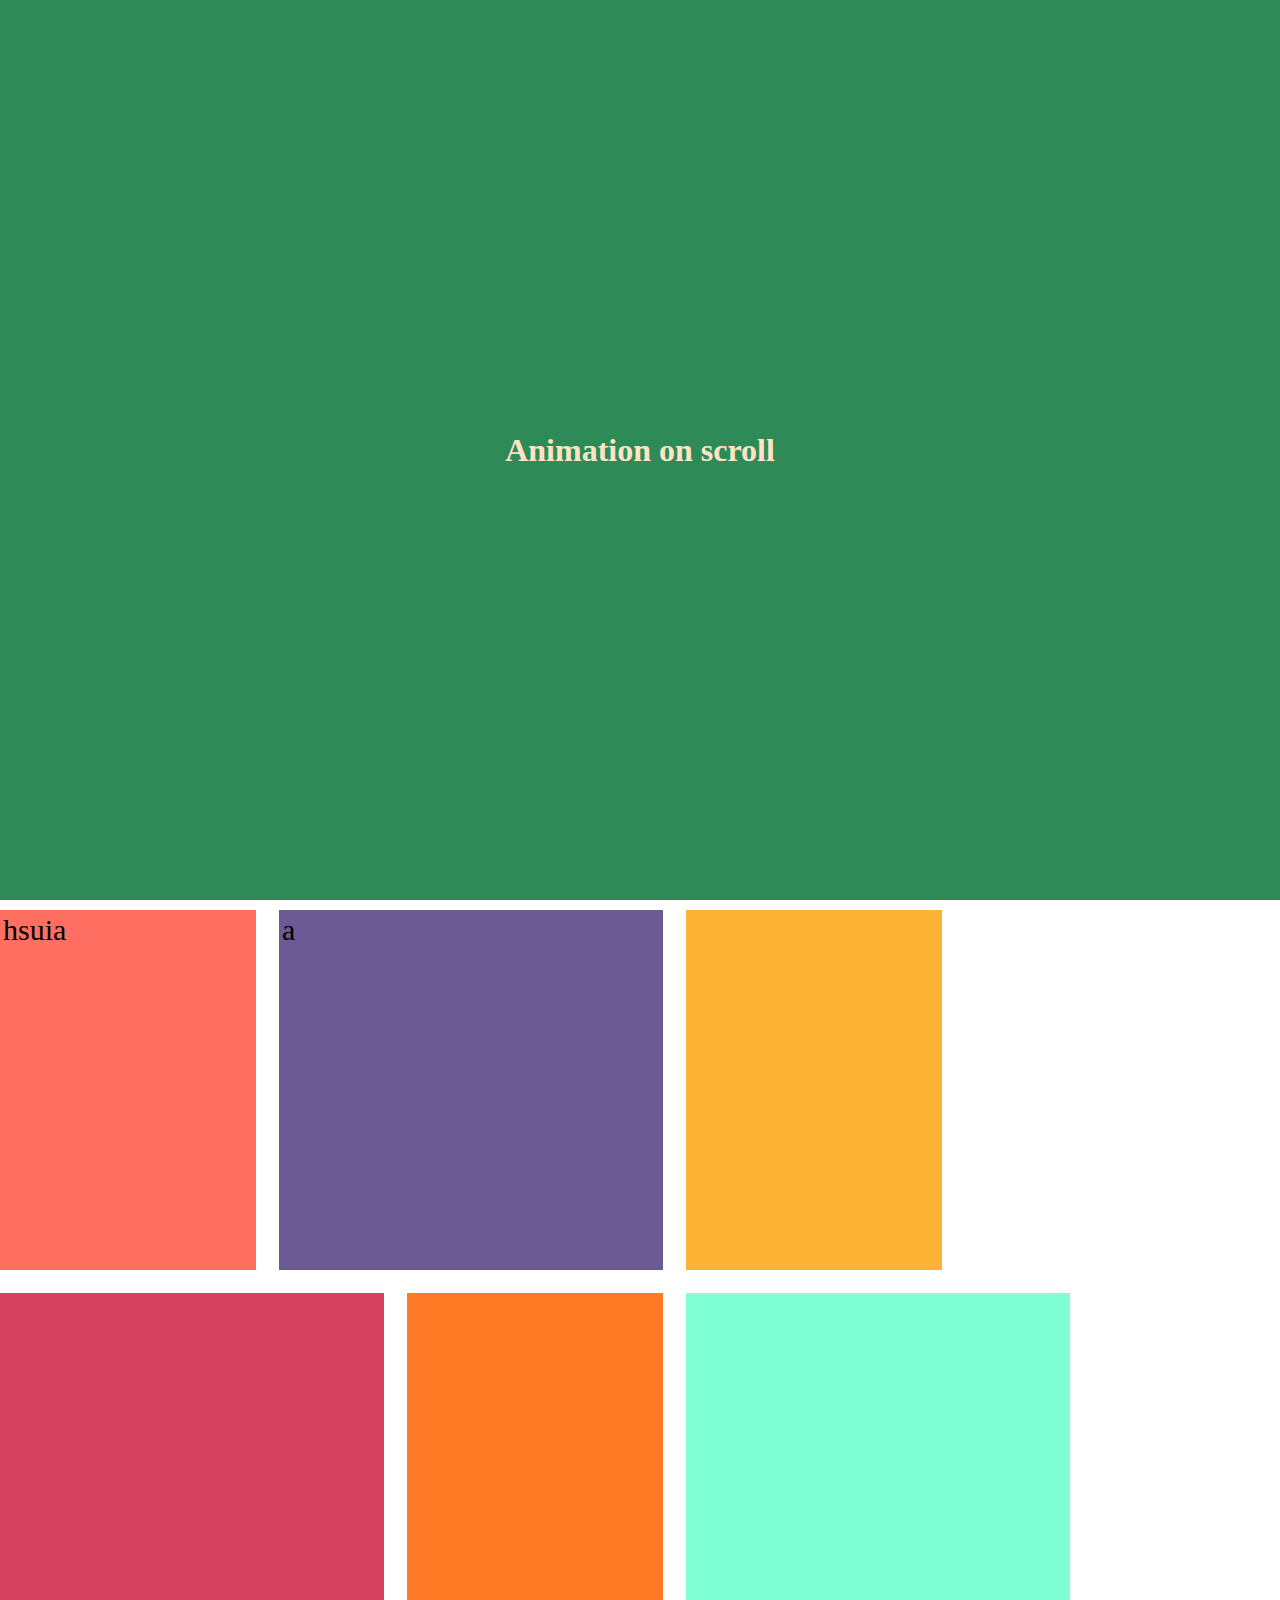
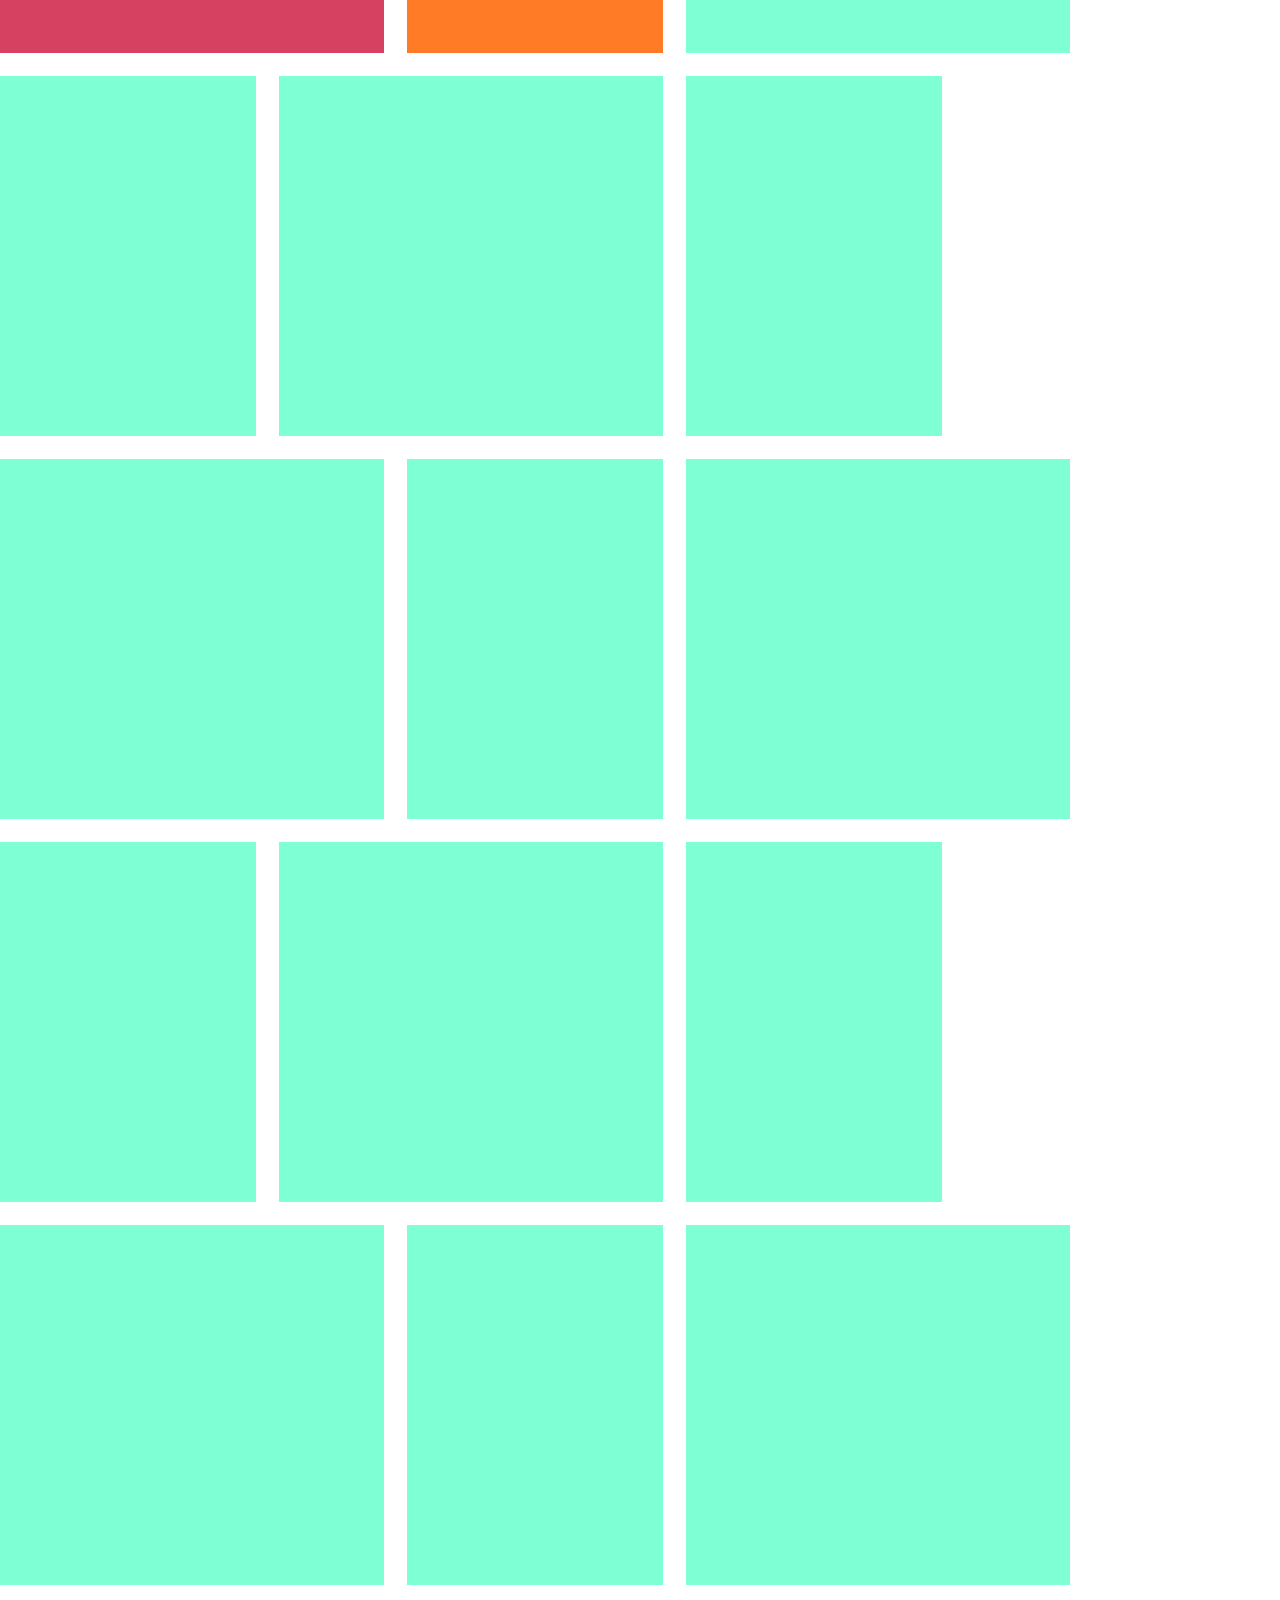
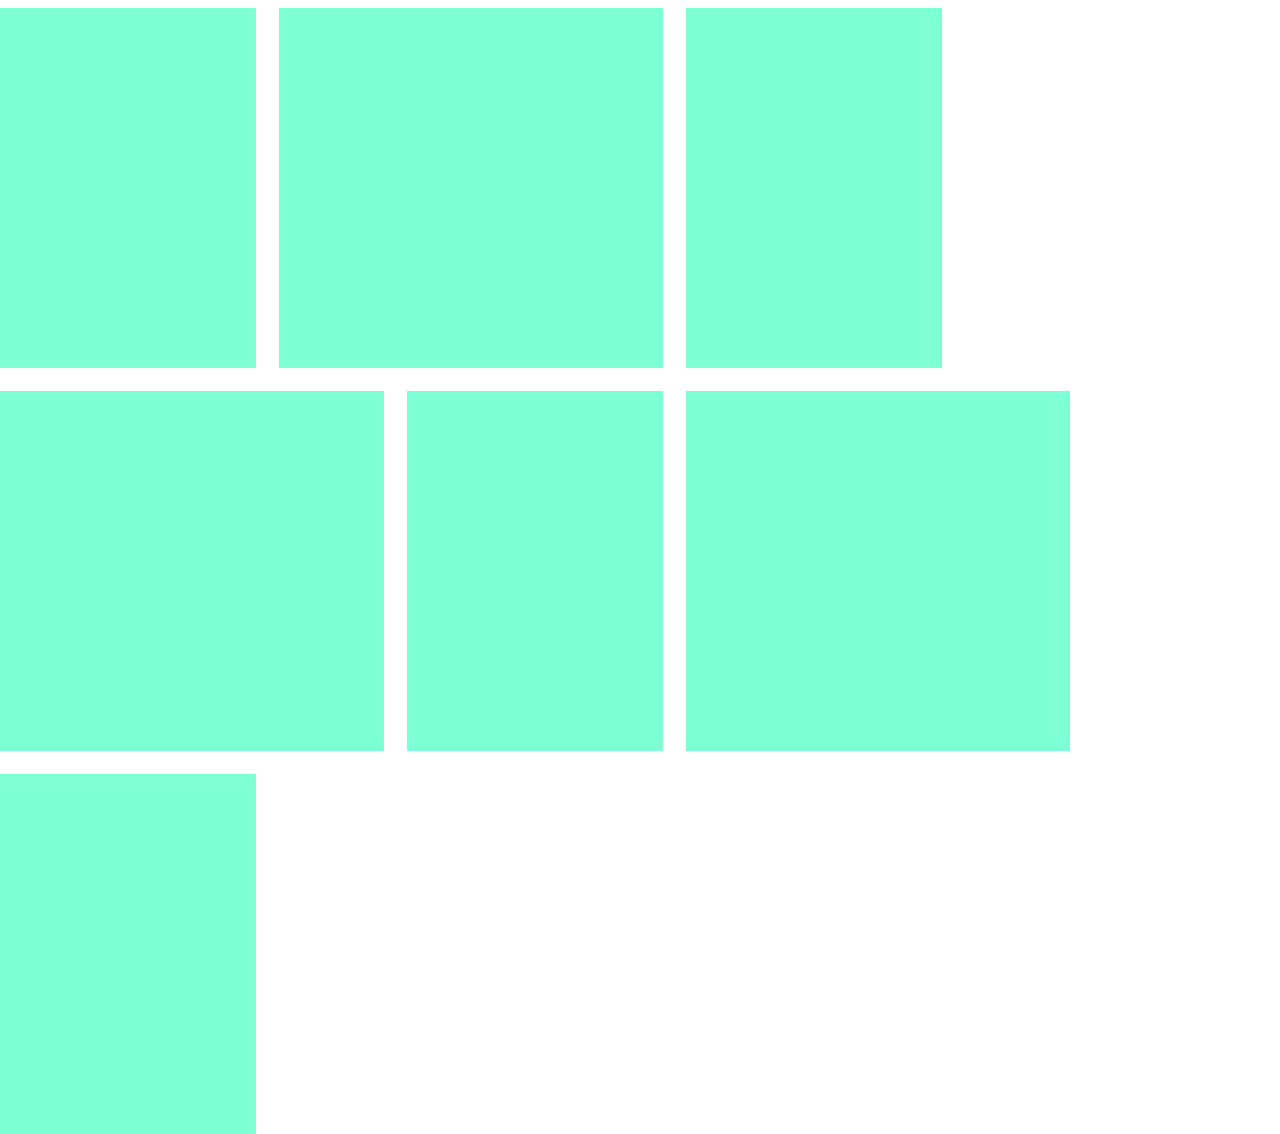
==== Scroll Animation/index.html @ 61cd1a29 "Scroll animation Added" ====
<!DOCTYPE html>
<html lang="en">
<head>
    <meta charset="UTF-8">
    <meta name="viewport" content="width=device-width, initial-scale=1.0">
    <title>Document</title>
    <link rel="stylesheet" href="style.css">
</head>
<body>
    <h1>Animation on scroll</h1>
        <div class="view">
            <div class="block">hsuia</div>
            <div class="block">a</div>
            <div class="block"></div>
            <div class="block"></div>
            <div class="block"></div>
            <div class="block"></div>
            <div class="block"></div>
            <div class="block"></div>
            <div class="block"></div>
            <div class="block"></div>
            <div class="block"></div>
            <div class="block"></div>
            <div class="block"></div>
            <div class="block"></div>
            <div class="block"></div>
            <div class="block"></div>
            <div class="block"></div>
            <div class="block"></div>
            <div class="block"></div>
            <div class="block"></div>
            <div class="block"></div>
            <div class="block"></div>
            <div class="block"></div>
            <div class="block"></div>
            <div class="block"></div>
        </div>
</body>
</html>
---- Scroll Animation/style.css ----
:root {
    --color1: #ff6f61;
    --color2: #6b5b95;
    --color3: #feb236;
    --color4: #d64161;
    --color5: #ff7b25;
}

*{
    margin: 0;
    padding: 0;
    box-sizing: border-box;
}
h1 {
    width: 100%;
    height: 100vh;
    background-color: seagreen;
    color: bisque;
    display: flex;
    justify-content: center;
    align-items: center;
    margin-bottom: 10px;
}
.view {
    display: flex;
    flex-wrap: wrap;
    gap: 23px; /* Adds spacing between blocks */
}

.block:nth-child(2n) {
    width: 30%;
}

.block:nth-child(odd) {
    width: 20%;
}

.block {
    height: 40vh;
    padding: 3px;
    font-size: 30px;
    background-color: aquamarine;
    animation: appear 5s linear;
    animation-timeline: view();
    animation-range: entry 30% cover 40%;
}
.block:nth-child(1) { background-color: var(--color1); }
.block:nth-child(2) { background-color: var(--color2); }
.block:nth-child(3) { background-color: var(--color3); }
.block:nth-child(4) { background-color: var(--color4); }
.block:nth-child(5) { background-color: var(--color5); }

@keyframes appear {
    from {
        opacity: 0;
        /* scale: 0.5; */
        /* transform: translateX(-100px); */
        clip-path: inset(100% 100% 0 0);
    }
    to {
        opacity: 1;
        /* scale: 1; */
        /* transform: translateX(0px); */
        clip-path: inset(0 0 0 0);
    }
}
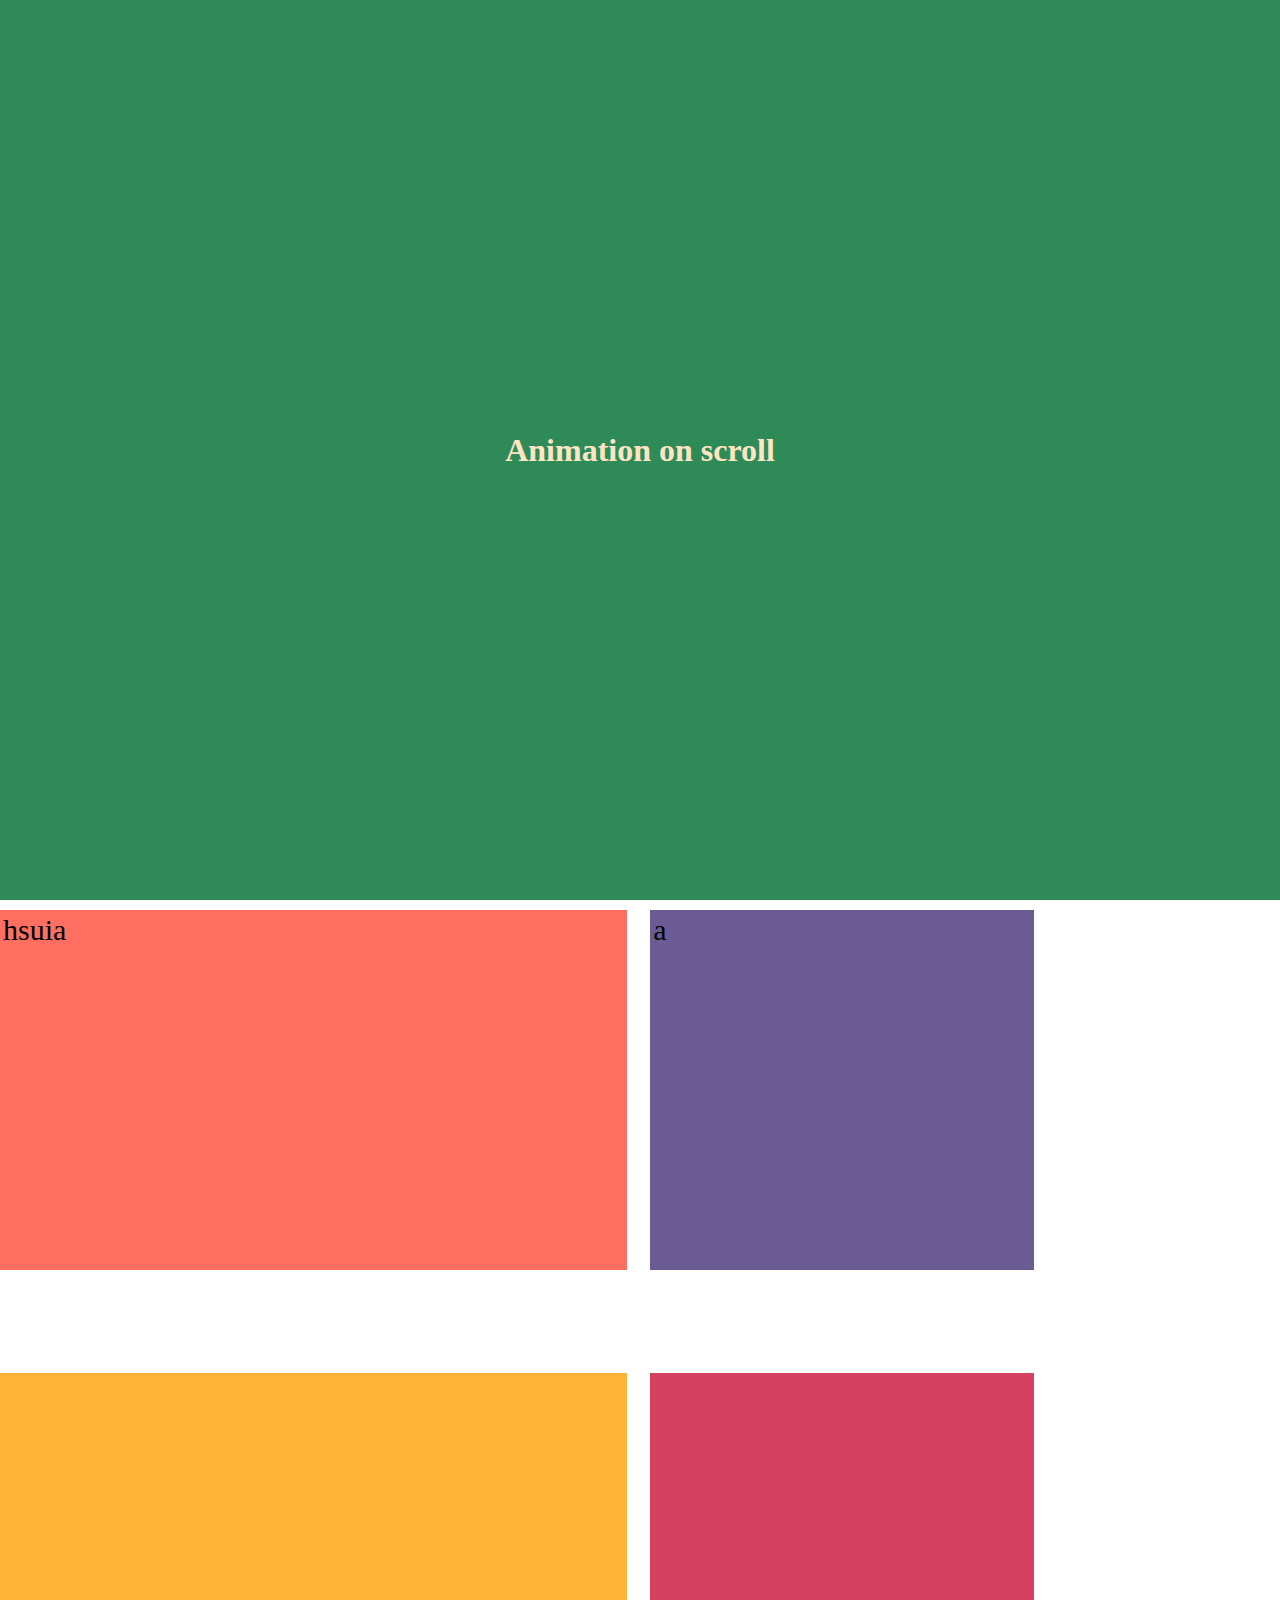
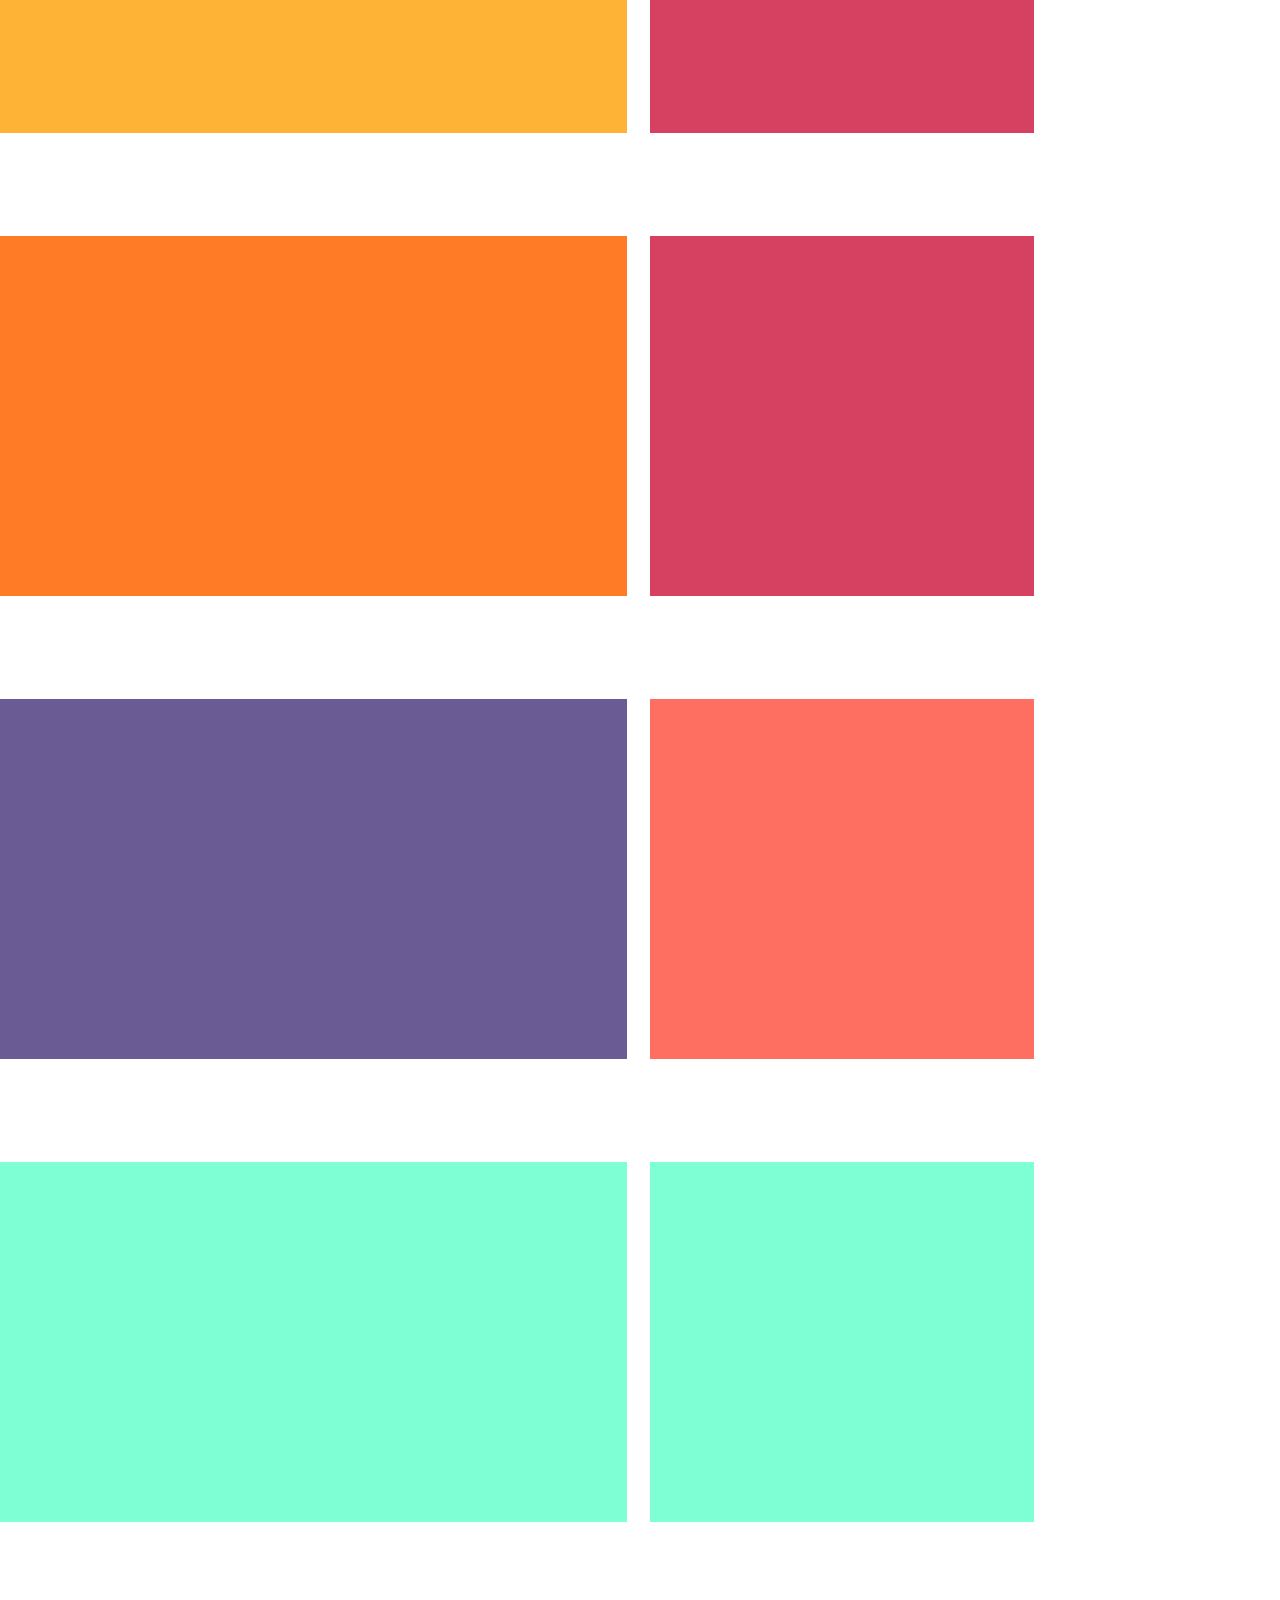
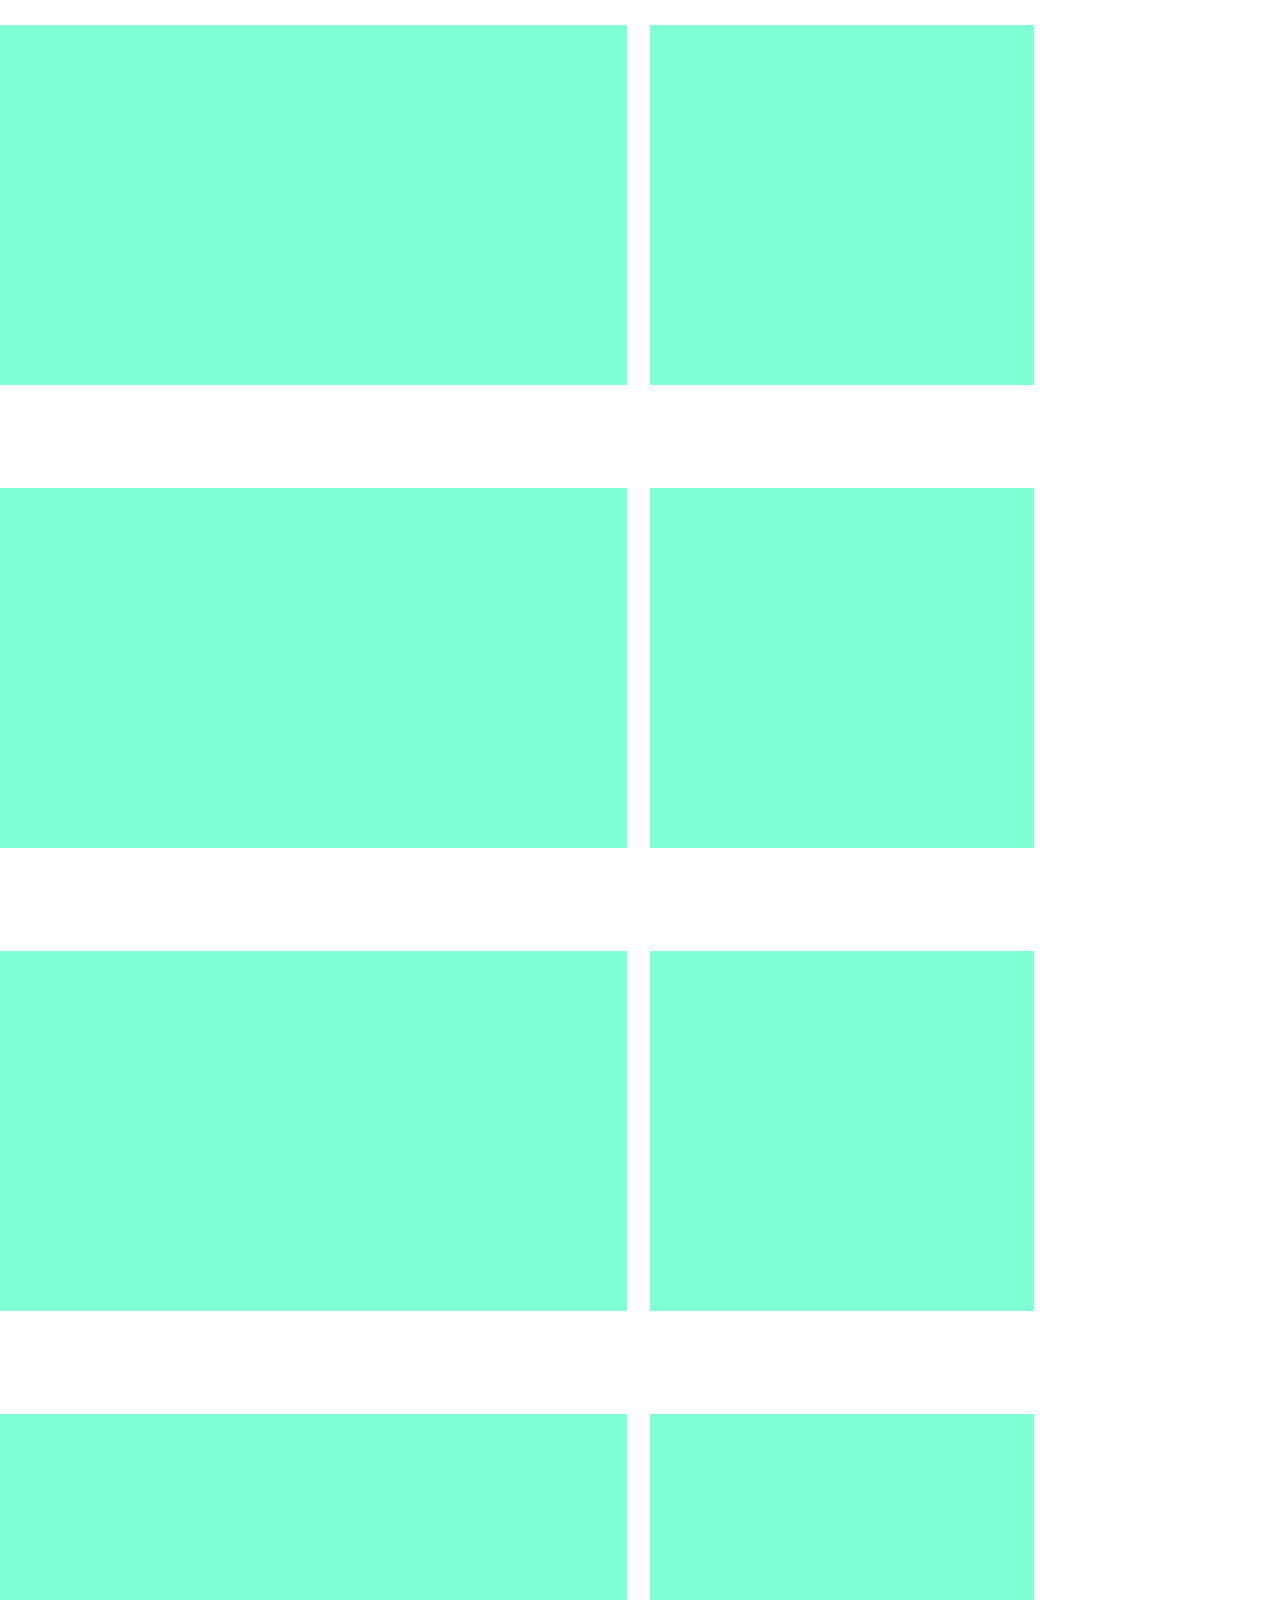
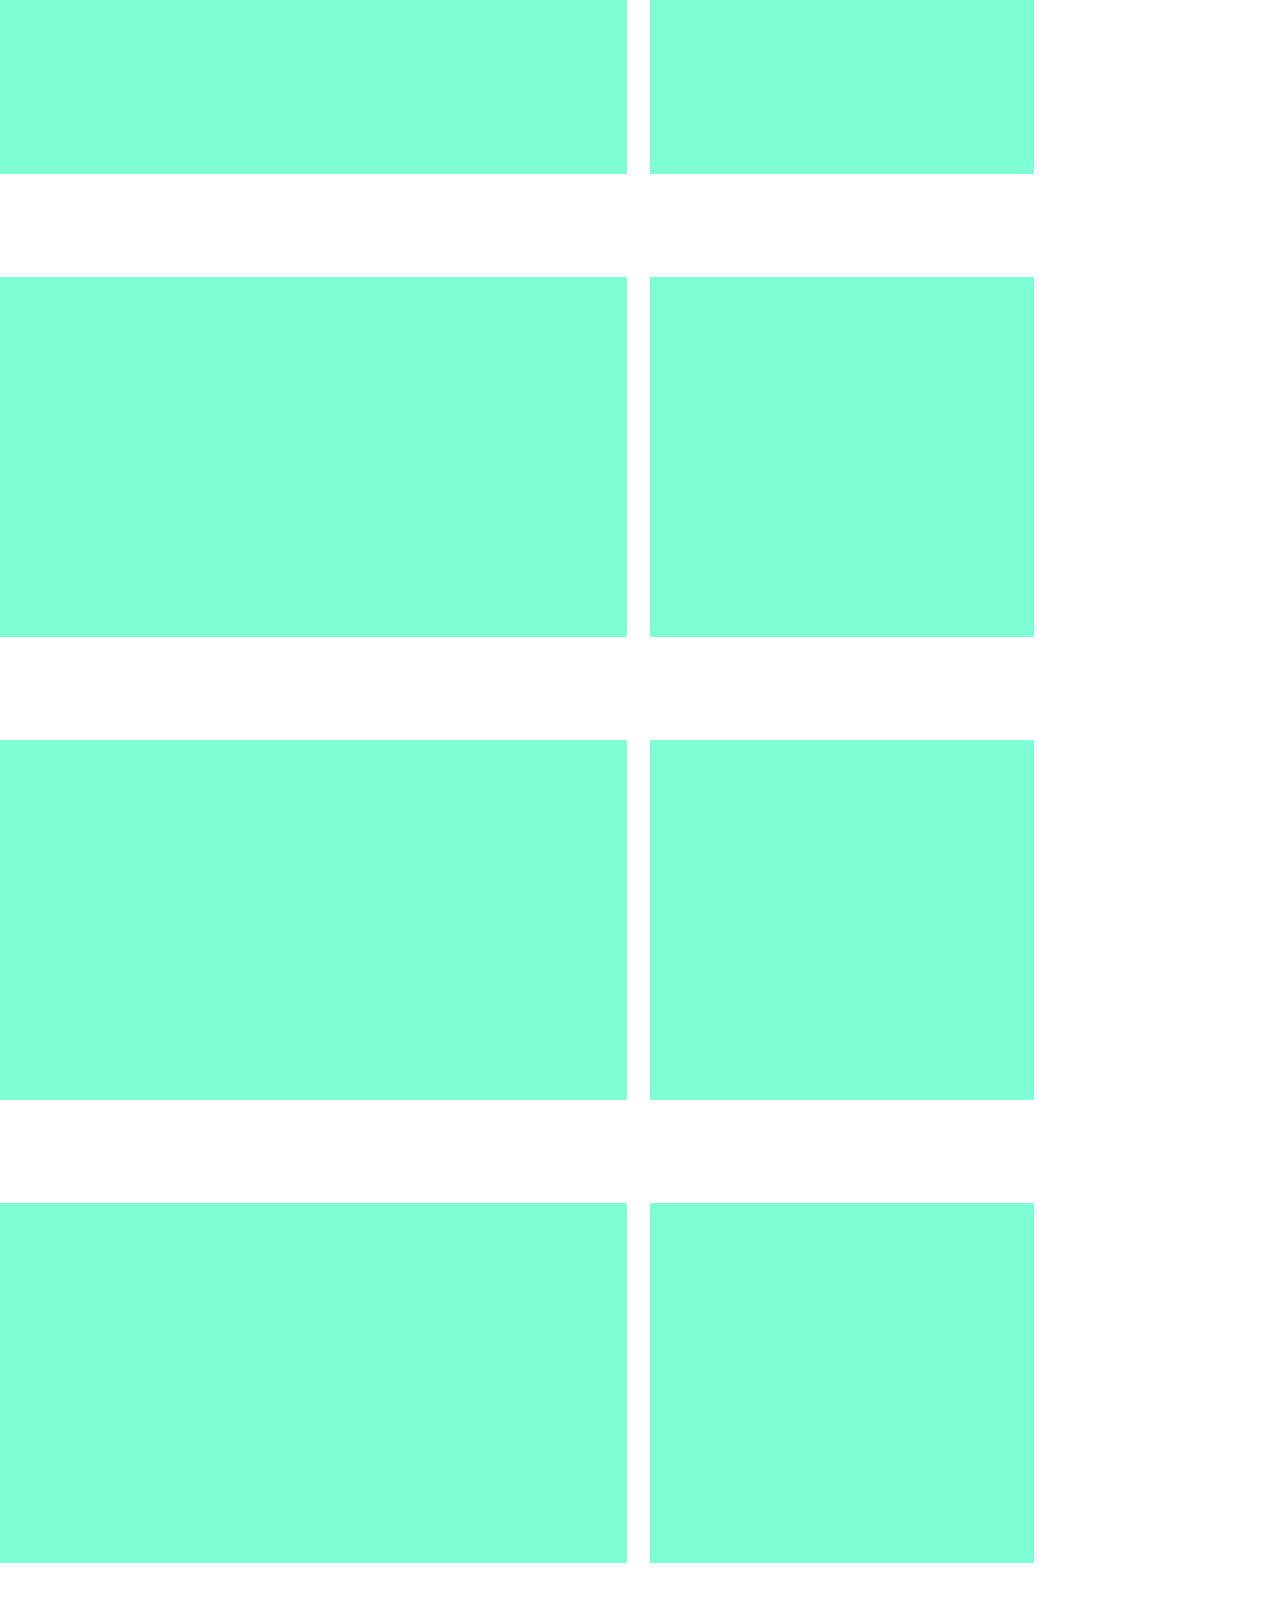
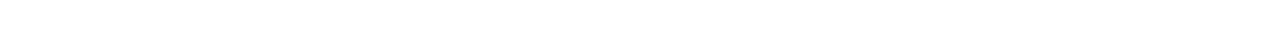
==== commit c7361f5f: "Add Scroll animation with Js" ====
--- a/Scroll Animation/index.html
+++ b/Scroll Animation/index.html
@@ -33,7 +33,6 @@
             <div class="block"></div>
             <div class="block"></div>
             <div class="block"></div>
-            <div class="block"></div>
         </div>
 </body>
 </html>--- a/Scroll Animation/style.css
+++ b/Scroll Animation/style.css
@@ -32,7 +32,7 @@
 }
 
 .block:nth-child(odd) {
-    width: 20%;
+    width: 49%;
 }
 
 .block {
@@ -40,14 +40,18 @@
     padding: 3px;
     font-size: 30px;
     background-color: aquamarine;
+    margin-bottom: 80px;
     animation: appear 5s linear;
     animation-timeline: view();
     animation-range: entry 30% cover 40%;
 }
 .block:nth-child(1) { background-color: var(--color1); }
+.block:nth-child(8) { background-color: var(--color1); }
 .block:nth-child(2) { background-color: var(--color2); }
+.block:nth-child(7) { background-color: var(--color2); }
 .block:nth-child(3) { background-color: var(--color3); }
 .block:nth-child(4) { background-color: var(--color4); }
+.block:nth-child(6) { background-color: var(--color4); }
 .block:nth-child(5) { background-color: var(--color5); }
 
 @keyframes appear {
